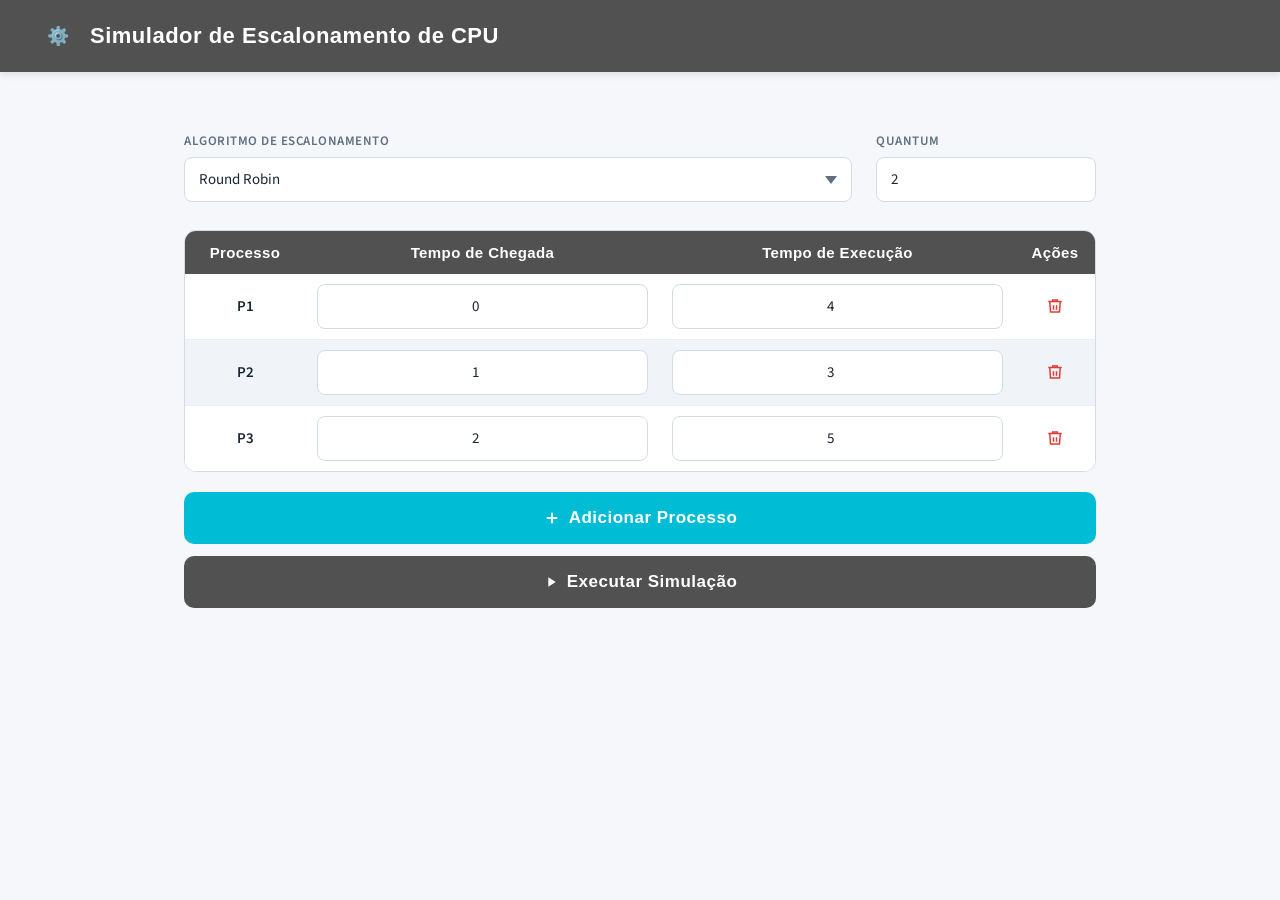
==== index.html @ 7df94665 "Create index.html" ====
<!DOCTYPE html>
<html lang="pt-BR">
<head>
  <meta charset="UTF-8">
  <title>Redirecionando...</title>

  <!-- Redirecionamento automático -->
  <meta http-equiv="refresh" content="0; url=./src/JS/PY_para_JS/index.html">

  <!-- Alternativa com JavaScript -->
  <script>
    window.location.href = "./src/JS/PY_para_JS/index.html";
  </script>
</head>
<body>
  <p>Se você não for redirecionado automaticamente, <a href="./src/JS/PY_para_JS/index.html">clique aqui</a>.</p>
</body>
</html>
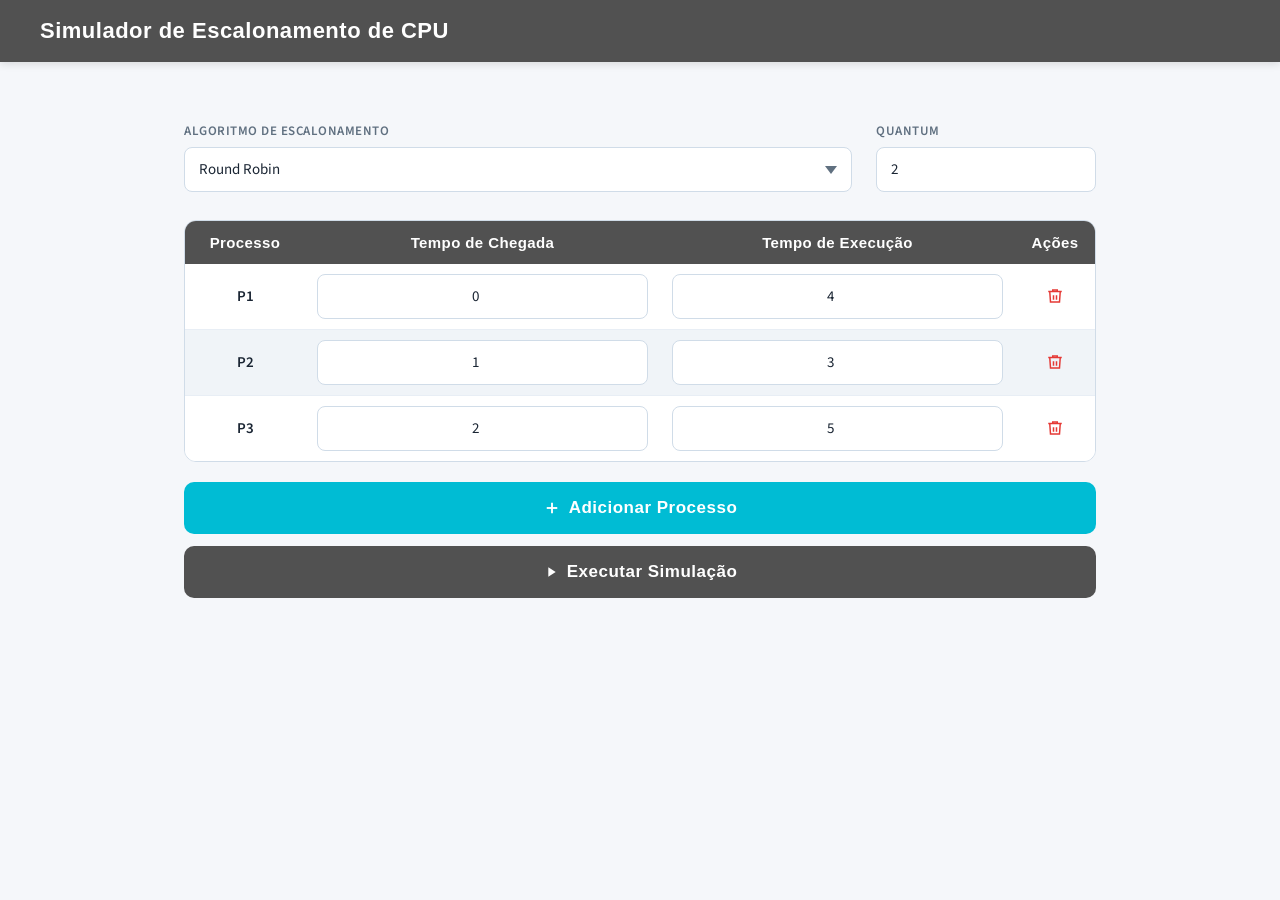
==== commit 05a8fd50: "Update index.html" ====
--- a/index.html
+++ b/index.html
@@ -13,6 +13,6 @@
   </script>
 </head>
 <body>
-  <p>Se você não for redirecionado automaticamente, <a href="./src/JS/PY_para_JS/index.html">clique aqui</a>.</p>
+  <p>Se você não for redirecionado automaticamente, <a href="./src/JS/index.html">clique aqui</a>.</p>
 </body>
 </html>
